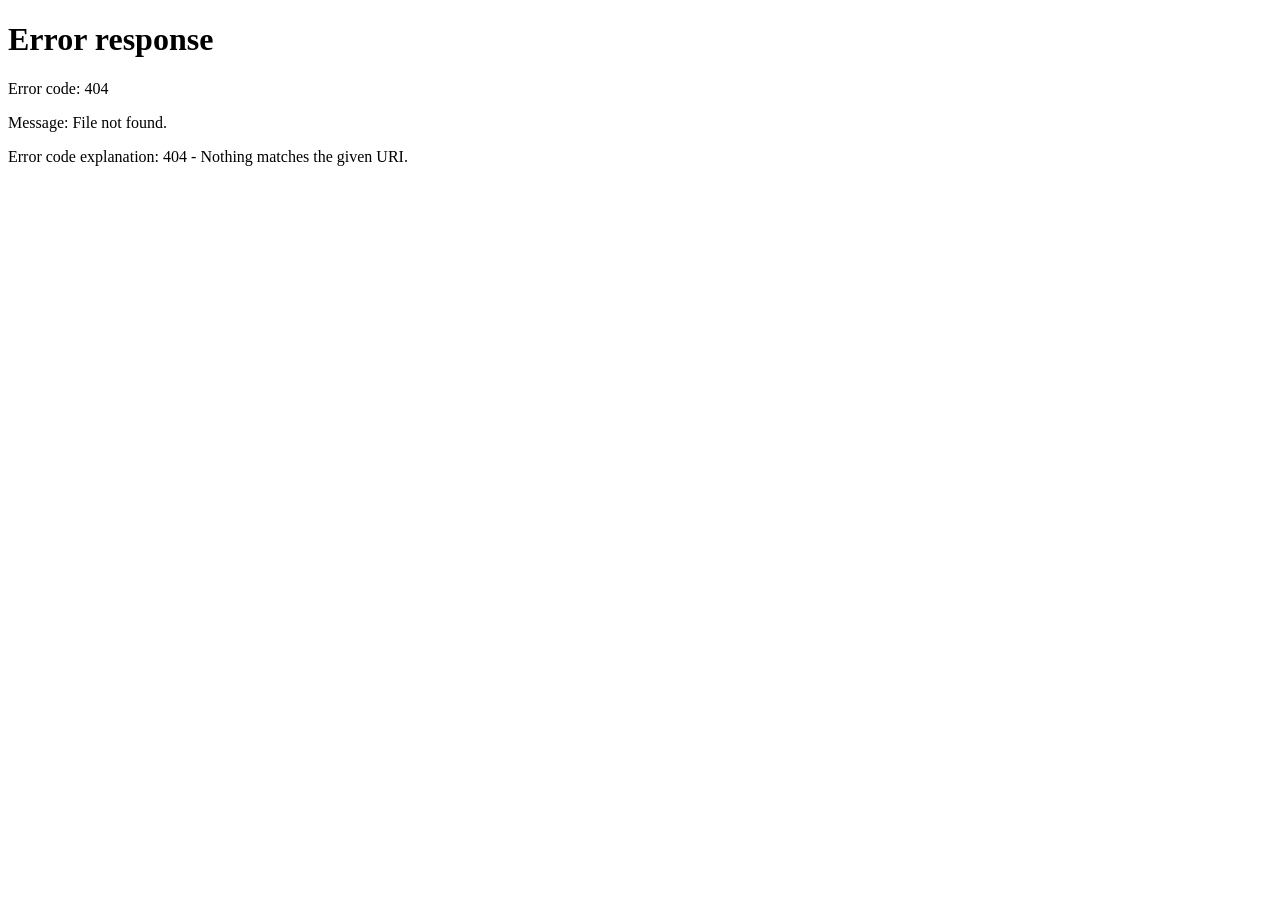
==== src/main/resources/static/dashboard.html @ d93066d4 "june 63" ====
<!DOCTYPE html>
<html lang="en" data-theme="light">
<head>
  <meta charset="UTF-8" />
  <meta name="viewport" content="width=device-width, initial-scale=1.0" />
  <title>Comment Box — Dashboard</title>
  <link rel="stylesheet" href="style.css" />
  <link href="https://fonts.googleapis.com/css2?family=DM+Mono:ital,wght@0,300;0,400;0,500;1,300&family=Sora:wght@300;400;500;600&display=swap" rel="stylesheet" />
</head>
<body>
  <header class="navbar">
    <div class="nav-inner">
      <a href="/index.html" class="logo-wrap">
        <span class="logo-text">comment<span class="logo-accent">box</span></span>
      </a>
      <nav class="nav-links">
        <a href="/index.html" class="nav-link">Editor</a>
        <a href="#" class="nav-link active">Dashboard</a>
        <a href="#" class="nav-link">API</a>
      </nav>
      <div class="nav-actions">
        <button class="btn-ghost" id="logoutBtn">Logout</button>
      </div>
    </div>
  </header>

  <main class="dashboard-shell">
    <section class="stats-row">
      <div class="stat-card">
        <div class="stat-label">Total generates</div>
        <div class="stat-value" id="statTotal">—</div>
      </div>
      <div class="stat-card">
        <div class="stat-label">This month</div>
        <div class="stat-value" id="statMonth">—</div>
      </div>
      <div class="stat-card">
        <div class="stat-label">Top language</div>
        <div class="stat-value" id="statTop">—</div>
      </div>
    </section>

    <section class="history-list">
      <div id="historyContainer"></div>
      <div class="pagination" id="paginationControls">
        <button id="prevPage">Previous</button>
        <span id="pageIndicator">Page 1</span>
        <button id="nextPage">Next</button>
      </div>
    </section>
  </main>

  <div class="toast" id="toast" role="status" aria-live="polite"></div>

  <script src="auth.js"></script>
  <script>
    async function loadStats() {
      try {
        const res = await authFetch('/api/v1/history/stats');
        if (!res.ok) throw new Error('Failed');
        const data = await res.json();
        document.getElementById('statTotal').textContent = data.totalGenerates || 0;
        document.getElementById('statMonth').textContent = data.thisMonth || 0;
        const top = Object.entries(data.languageBreakdown || {}).sort((a,b)=>b[1]-a[1])[0];
        document.getElementById('statTop').textContent = top ? `${top[0]} (${top[1]})` : '—';
      } catch (e) { console.error(e); }
    }

    let currentPage = 0;
    const pageSize = 10;

    async function loadHistory(page = 0) {
      try {
        const res = await authFetch(`/api/v1/history?page=${page}&size=${pageSize}`);
        if (!res.ok) throw new Error('Failed to load history');
        const data = await res.json();
        renderHistory(data.content || []);
        document.getElementById('pageIndicator').textContent = `Page ${data.number + 1} of ${data.totalPages || 1}`;
      } catch (e) { showToast(e.message || 'Could not load history', true); }
    }

    function renderHistory(items) {
      const container = document.getElementById('historyContainer');
      container.innerHTML = '';
      if (!items || items.length === 0) {
        container.innerHTML = '<div class="empty-state"><p>No history yet</p></div>';
        return;
      }
      items.forEach(it => {
        const card = document.createElement('div');
        card.className = 'history-card';
        const langBadge = document.createElement('span'); langBadge.className='badge'; langBadge.textContent=it.language;
        const meta = document.createElement('div'); meta.className='meta'; meta.textContent = `${it.style} · ${it.density} · ${it.createdAt}`;
        const preview = document.createElement('pre'); preview.className='preview'; preview.textContent = (it.inputCode||'').slice(0,120) + (it.inputCode && it.inputCode.length>120 ? '...' : '');
        const actions = document.createElement('div'); actions.className='actions';
        const openBtn = document.createElement('button'); openBtn.className='btn-primary'; openBtn.textContent='Open in editor';
        openBtn.addEventListener('click', ()=>{
          sessionStorage.setItem('cb-restore', JSON.stringify(it));
          window.location.href = '/index.html';
        });
        const delBtn = document.createElement('button'); delBtn.className='btn-ghost'; delBtn.textContent='Delete';
        delBtn.addEventListener('click', async ()=>{
          try {
            const r = await authFetch(`/api/v1/history/${it.id}`, { method: 'DELETE' });
            if (r.status === 204) { showToast('Deleted'); loadHistory(currentPage); }
            else { const d = await r.json(); showToast(d.message||'Delete failed', true); }
          } catch (e) { showToast('Delete failed', true); }
        });
        actions.appendChild(openBtn); actions.appendChild(delBtn);
        card.appendChild(langBadge); card.appendChild(meta); card.appendChild(preview); card.appendChild(actions);
        container.appendChild(card);
      });
    }

    document.getElementById('prevPage').addEventListener('click', ()=>{ if (currentPage>0) { currentPage--; loadHistory(currentPage); } });
    document.getElementById('nextPage').addEventListener('click', ()=>{ currentPage++; loadHistory(currentPage); });

    document.getElementById('logoutBtn').addEventListener('click', ()=>{ try{ localStorage.removeItem('cb-token'); }catch{}; window.location.href='/login.html'; });

    // toast helper
    function showToast(msg, isError=false){ const t = document.getElementById('toast'); t.textContent=msg; t.className='toast '+(isError?'error':''); setTimeout(()=>t.className='toast',2800);} 

    (async ()=>{ await loadStats(); await loadHistory(0); })();
  </script>
</body>
</html>
---- src/main/resources/static/style.css ----
/* ===== RESET & BASE ===== */
*, *::before, *::after { box-sizing: border-box; margin: 0; padding: 0; }

:root {
  /* Light theme */
  --bg:         #f8f8f6;
  --surface:    #ffffff;
  --surface2:   #f2f2f0;
  --border:     #e4e4e0;
  --border-med: #d0d0cc;
  --text:       #111110;
  --text-sec:   #6b6b67;
  --text-muted: #a0a09c;
  --accent:     #1a1a18;
  --accent-fg:  #ffffff;
  --accent-hover: #2e2e2a;
  --highlight:  #f0ede7;
  --shadow-sm:  0 1px 3px rgba(0,0,0,.06), 0 1px 2px rgba(0,0,0,.04);
  --shadow-md:  0 4px 16px rgba(0,0,0,.08);
  --shadow-lg:  0 8px 32px rgba(0,0,0,.10);

  /* Logo colors */
  --logo-bubble:  rgba(255,255,255,0.95);
  --logo-line1:   #1a1a18;
  --logo-line2:   #555550;
  --logo-bracket: #1a1a18;

  --radius-sm: 6px;
  --radius-md: 10px;
  --radius-lg: 14px;
  --radius-xl: 20px;

  --font-body: 'Sora', sans-serif;
  --font-code: 'DM Mono', monospace;

  --transition: 0.18s ease;
}

[data-theme="dark"] {
  --bg:         #111110;
  --surface:    #1c1c1a;
  --surface2:   #242422;
  --border:     #2e2e2c;
  --border-med: #3a3a38;
  --text:       #f0efe9;
  --text-sec:   #8a8a84;
  --text-muted: #5a5a56;
  --accent:     #e8e7e0;
  --accent-fg:  #111110;
  --accent-hover: #d0cfca;
  --highlight:  #1e1e1c;
  --shadow-sm:  0 1px 3px rgba(0,0,0,.3);
  --shadow-md:  0 4px 16px rgba(0,0,0,.4);
  --shadow-lg:  0 8px 32px rgba(0,0,0,.5);

  --logo-bubble:  #2a2a28;
  --logo-line1:   #e8e7e0;
  --logo-line2:   #8a8a84;
  --logo-bracket: #e8e7e0;
}

html { scroll-behavior: smooth; }

body {
  font-family: var(--font-body);
  background: var(--bg);
  color: var(--text);
  font-size: 14px;
  line-height: 1.6;
  min-height: 100vh;
  display: flex;
  flex-direction: column;
  transition: background var(--transition), color var(--transition);
}

/* ===== SCROLLBAR ===== */
::-webkit-scrollbar { width: 6px; height: 6px; }
::-webkit-scrollbar-track { background: transparent; }
::-webkit-scrollbar-thumb { background: var(--border-med); border-radius: 99px; }
::-webkit-scrollbar-thumb:hover { background: var(--text-muted); }

/* ===== NAVBAR ===== */
.navbar {
  position: sticky;
  top: 0;
  z-index: 100;
  background: var(--surface);
  border-bottom: 1px solid var(--border);
  backdrop-filter: blur(12px);
  -webkit-backdrop-filter: blur(12px);
}

.nav-inner {
  max-width: 1140px;
  margin: 0 auto;
  padding: 0 24px;
  height: 60px;
  display: flex;
  align-items: center;
  gap: 32px;
}

.logo-wrap {
  display: flex;
  align-items: center;
  gap: 10px;
  text-decoration: none;
  flex-shrink: 0;
}

.logo-svg { display: block; }

.logo-text {
  font-family: var(--font-body);
  font-size: 17px;
  font-weight: 600;
  color: var(--text);
  letter-spacing: -0.3px;
}
.logo-accent { color: var(--text-sec); font-weight: 400; }

.nav-links {
  display: flex;
  gap: 4px;
  margin-left: auto;
}
.nav-link {
  font-size: 13.5px;
  font-weight: 400;
  color: var(--text-sec);
  text-decoration: none;
  padding: 6px 12px;
  border-radius: var(--radius-sm);
  transition: color var(--transition), background var(--transition);
}
.nav-link:hover { color: var(--text); background: var(--surface2); }
.nav-link.active { color: var(--text); font-weight: 500; }

.nav-actions {
  display: flex;
  align-items: center;
  gap: 10px;
  margin-left: 8px;
}

/* ===== THEME TOGGLE ===== */
.theme-toggle {
  width: 36px;
  height: 36px;
  border: 1px solid var(--border);
  border-radius: var(--radius-sm);
  background: transparent;
  cursor: pointer;
  display: flex;
  align-items: center;
  justify-content: center;
  color: var(--text-sec);
  transition: color var(--transition), background var(--transition), border-color var(--transition);
}
.theme-toggle:hover { background: var(--surface2); color: var(--text); border-color: var(--border-med); }

.theme-icon { display: flex; align-items: center; }
[data-theme="light"] .theme-icon.moon { display: none; }
[data-theme="dark"]  .theme-icon.sun  { display: none; }
[data-theme="dark"]  .theme-icon.moon { display: flex; }

/* ===== BUTTONS ===== */
.btn-primary {
  height: 34px;
  padding: 0 16px;
  background: var(--accent);
  color: var(--accent-fg);
  border: none;
  border-radius: var(--radius-sm);
  font-family: var(--font-body);
  font-size: 13px;
  font-weight: 500;
  cursor: pointer;
  transition: background var(--transition), transform 0.1s;
  white-space: nowrap;
}
.btn-primary:hover { background: var(--accent-hover); }
.btn-primary:active { transform: scale(0.97); }

.icon-btn {
  display: inline-flex;
  align-items: center;
  gap: 5px;
  padding: 5px 10px;
  font-size: 12.5px;
  font-family: var(--font-body);
  color: var(--text-sec);
  background: transparent;
  border: 1px solid transparent;
  border-radius: var(--radius-sm);
  cursor: pointer;
  transition: all var(--transition);
  white-space: nowrap;
}
.icon-btn:hover { color: var(--text); background: var(--surface2); border-color: var(--border); }
.icon-btn:disabled { opacity: 0.4; cursor: not-allowed; }
.icon-btn:disabled:hover { background: transparent; border-color: transparent; color: var(--text-sec); }

/* ===== HERO ===== */
.hero {
  max-width: 1140px;
  margin: 0 auto;
  padding: 52px 24px 32px;
  text-align: center;
}

.hero-badge {
  display: inline-flex;
  align-items: center;
  gap: 8px;
  padding: 5px 14px;
  background: var(--surface);
  border: 1px solid var(--border);
  border-radius: 99px;
  font-size: 12px;
  color: var(--text-sec);
  margin-bottom: 24px;
  box-shadow: var(--shadow-sm);
}
.badge-dot {
  width: 7px; height: 7px;
  background: #22c55e;
  border-radius: 50%;
  box-shadow: 0 0 0 3px rgba(34,197,94,.2);
  animation: pulse 2s infinite;
}
@keyframes pulse {
  0%, 100% { box-shadow: 0 0 0 3px rgba(34,197,94,.2); }
  50%       { box-shadow: 0 0 0 5px rgba(34,197,94,.08); }
}

.hero-title {
  font-size: clamp(28px, 4vw, 44px);
  font-weight: 600;
  letter-spacing: -1.2px;
  line-height: 1.18;
  color: var(--text);
  margin-bottom: 14px;
}
.hero-highlight {
  background: linear-gradient(135deg, var(--text) 0%, var(--text-sec) 100%);
  -webkit-background-clip: text;
  -webkit-text-fill-color: transparent;
  background-clip: text;
}
[data-theme="dark"] .hero-highlight {
  background: linear-gradient(135deg, #ffffff 0%, #8a8a84 100%);
}

.hero-sub {
  font-size: 15px;
  color: var(--text-sec);
  max-width: 480px;
  margin: 0 auto;
  font-weight: 300;
}

/* ===== MAIN EDITOR SHELL ===== */
.editor-shell {
  max-width: 1140px;
  margin: 0 auto 32px;
  padding: 0 24px;
  flex: 1;
}

/* ===== CONTROLS BAR ===== */
.controls-bar {
  display: flex;
  align-items: center;
  gap: 16px;
  margin-bottom: 14px;
  flex-wrap: wrap;
}

.lang-tabs {
  display: flex;
  gap: 4px;
  background: var(--surface);
  border: 1px solid var(--border);
  border-radius: var(--radius-md);
  padding: 4px;
  box-shadow: var(--shadow-sm);
}

.lang-tab {
  display: flex;
  align-items: center;
  gap: 7px;
  padding: 6px 14px;
  font-size: 13px;
  font-family: var(--font-body);
  font-weight: 400;
  color: var(--text-sec);
  background: transparent;
  border: none;
  border-radius: 7px;
  cursor: pointer;
  transition: all var(--transition);
}
.lang-tab:hover { color: var(--text); background: var(--highlight); }
.lang-tab.active {
  color: var(--text);
  background: var(--accent);
  color: var(--accent-fg);
  font-weight: 500;
  box-shadow: var(--shadow-sm);
}

.lang-icon {
  width: 14px; height: 14px;
  flex-shrink: 0;
}

.controls-right {
  display: flex;
  align-items: center;
  gap: 12px;
  margin-left: auto;
}

.ctrl-label {
  display: flex;
  align-items: center;
  gap: 5px;
  font-size: 12px;
  font-weight: 500;
  color: var(--text-sec);
  white-space: nowrap;
}

.comment-style-wrap, .density-wrap {
  display: flex;
  align-items: center;
  gap: 8px;
}

.select-styled {
  height: 34px;
  padding: 0 10px;
  font-size: 13px;
  font-family: var(--font-body);
  color: var(--text);
  background: var(--surface);
  border: 1px solid var(--border);
  border-radius: var(--radius-sm);
  cursor: pointer;
  outline: none;
  transition: border-color var(--transition);
  -webkit-appearance: none;
  appearance: none;
  padding-right: 28px;
  background-image: url("data:image/svg+xml,%3Csvg xmlns='http://www.w3.org/2000/svg' width='12' height='12' viewBox='0 0 24 24' fill='none' stroke='%23999' stroke-width='2' stroke-linecap='round' stroke-linejoin='round'%3E%3Cpolyline points='6 9 12 15 18 9'/%3E%3C/svg%3E");
  background-repeat: no-repeat;
  background-position: right 8px center;
}
.select-styled:focus { border-color: var(--text-muted); }

/* ===== EDITOR GRID ===== */
.editor-grid {
  display: grid;
  grid-template-columns: 1fr auto 1fr;
  gap: 0;
  min-height: 440px;
  border: 1px solid var(--border);
  border-radius: var(--radius-lg);
  overflow: hidden;
  background: var(--surface);
  box-shadow: var(--shadow-md);
}

/* ===== PANE ===== */
.pane {
  display: flex;
  flex-direction: column;
  min-height: 440px;
  overflow: hidden;
}

.pane-header {
  display: flex;
  align-items: center;
  justify-content: space-between;
  padding: 10px 14px;
  border-bottom: 1px solid var(--border);
  background: var(--surface2);
  flex-shrink: 0;
}

.pane-label {
  font-size: 11.5px;
  font-weight: 500;
  text-transform: uppercase;
  letter-spacing: 0.7px;
  color: var(--text-muted);
}

.pane-actions { display: flex; gap: 4px; }

.code-area-wrap {
  flex: 1;
  display: flex;
  overflow: hidden;
  position: relative;
}

.line-numbers {
  flex-shrink: 0;
  width: 40px;
  padding: 14px 0;
  background: var(--surface2);
  border-right: 1px solid var(--border);
  font-family: var(--font-code);
  font-size: 12px;
  line-height: 1.6;
  color: var(--text-muted);
  text-align: right;
  user-select: none;
  overflow: hidden;
  display: flex;
  flex-direction: column;
  gap: 0;
}
.line-numbers span {
  display: block;
  padding: 0 8px;
  height: 19.2px;
  line-height: 19.2px;
}

.code-textarea {
  flex: 1;
  padding: 14px 16px;
  font-family: var(--font-code);
  font-size: 13px;
  line-height: 1.6;
  color: var(--text);
  background: transparent;
  border: none;
  outline: none;
  resize: none;
  tab-size: 2;
  white-space: pre;
  overflow-x: auto;
  overflow-y: auto;
}
.code-textarea::placeholder { color: var(--text-muted); font-style: italic; }

.output-display {
  flex: 1;
  overflow: auto;
  position: relative;
}

.empty-state {
  position: absolute;
  inset: 0;
  display: flex;
  flex-direction: column;
  align-items: center;
  justify-content: center;
  gap: 12px;
  color: var(--text-muted);
  font-size: 13px;
  text-align: center;
  padding: 24px;
  pointer-events: none;
}
.empty-state p { max-width: 200px; }

.output-pre {
  margin: 0;
  padding: 14px 16px;
  font-family: var(--font-code);
  font-size: 13px;
  line-height: 1.6;
  color: var(--text);
  white-space: pre;
  overflow: visible;
  background: transparent;
}

.pane-footer {
  display: flex;
  align-items: center;
  justify-content: space-between;
  padding: 6px 14px;
  border-top: 1px solid var(--border);
  background: var(--surface2);
  flex-shrink: 0;
}

.char-count {
  font-size: 11.5px;
  color: var(--text-muted);
  font-family: var(--font-code);
}

.model-tag {
  font-size: 11px;
  color: var(--text-muted);
  font-family: var(--font-code);
}

/* ===== DIVIDER + GENERATE ===== */
.editor-divider {
  width: 72px;
  display: flex;
  align-items: center;
  justify-content: center;
  border-left: 1px solid var(--border);
  border-right: 1px solid var(--border);
  background: var(--surface2);
  position: relative;
  flex-shrink: 0;
}

.generate-btn {
  width: 48px;
  height: 48px;
  border-radius: 50%;
  background: var(--accent);
  color: var(--accent-fg);
  border: none;
  cursor: pointer;
  display: flex;
  align-items: center;
  justify-content: center;
  font-family: var(--font-body);
  font-size: 12px;
  font-weight: 500;
  position: relative;
  transition: background var(--transition), transform 0.15s, box-shadow var(--transition);
  box-shadow: 0 2px 8px rgba(0,0,0,.18);
  flex-direction: column;
  gap: 0;
}
.generate-btn:hover {
  background: var(--accent-hover);
  transform: scale(1.06);
  box-shadow: 0 4px 16px rgba(0,0,0,.25);
}
.generate-btn:active { transform: scale(0.96); }
.generate-btn:disabled { opacity: 0.6; cursor: not-allowed; transform: none; }

.generate-btn-inner {
  display: flex;
  flex-direction: column;
  align-items: center;
  gap: 2px;
}
.btn-label { font-size: 9px; letter-spacing: 0.5px; text-transform: uppercase; }

.generate-spinner { display: none; }
.generate-spinner.visible { display: flex; }
.generate-btn-inner.hidden { display: none; }

@keyframes spin { to { transform: rotate(360deg); } }
.spin { animation: spin 0.8s linear infinite; }

/* ===== API KEY ROW ===== */
.apikey-row {
  margin-top: 16px;
  padding: 16px 20px;
  background: var(--surface);
  border: 1px solid var(--border);
  border-radius: var(--radius-md);
  box-shadow: var(--shadow-sm);
}

.apikey-inner {
  display: flex;
  align-items: center;
  gap: 14px;
  flex-wrap: wrap;
}

.apikey-field-wrap {
  display: flex;
  align-items: center;
  gap: 0;
  background: var(--surface2);
  border: 1px solid var(--border);
  border-radius: var(--radius-sm);
  overflow: hidden;
  flex: 1;
  min-width: 240px;
  max-width: 360px;
}

.apikey-input {
  flex: 1;
  height: 36px;
  padding: 0 12px;
  font-family: var(--font-code);
  font-size: 13px;
  color: var(--text);
  background: transparent;
  border: none;
  outline: none;
}
.apikey-input::placeholder { color: var(--text-muted); }

.toggle-key {
  border: none;
  background: transparent;
  border-left: 1px solid var(--border);
  border-radius: 0;
  height: 36px;
  padding: 0 10px;
}
.toggle-key:hover { background: var(--highlight); border-color: var(--border); }

.key-save-indicator {
  width: 7px; height: 7px;
  border-radius: 50%;
  margin-right: 10px;
  background: #22c55e;
  opacity: 0;
  transition: opacity 0.3s;
}
.key-save-indicator.visible { opacity: 1; }

.apikey-hint {
  font-size: 11.5px;
  color: var(--text-muted);
  margin-left: auto;
  white-space: nowrap;
}

/* ===== TOAST ===== */
.toast {
  position: fixed;
  bottom: 24px;
  left: 50%;
  transform: translateX(-50%) translateY(80px);
  background: var(--text);
  color: var(--bg);
  padding: 10px 20px;
  border-radius: var(--radius-md);
  font-size: 13.5px;
  font-weight: 500;
  box-shadow: var(--shadow-lg);
  opacity: 0;
  transition: opacity 0.22s ease, transform 0.22s ease;
  z-index: 999;
  white-space: nowrap;
  pointer-events: none;
}
.toast.show {
  opacity: 1;
  transform: translateX(-50%) translateY(0);
}
.toast.error { background: #ef4444; color: #fff; }

/* ===== FOOTER ===== */
.footer {
  text-align: center;
  padding: 20px 24px;
  font-size: 12.5px;
  color: var(--text-muted);
  border-top: 1px solid var(--border);
  display: flex;
  align-items: center;
  justify-content: center;
  gap: 8px;
  flex-shrink: 0;
}
.footer a { color: var(--text-muted); text-decoration: none; }
.footer a:hover { color: var(--text-sec); }
.footer-sep { opacity: 0.4; }

/* ===== LOADING STATE (pane shimmer) ===== */
.pane-output.loading .output-display::after {
  content: '';
  position: absolute;
  inset: 0;
  background: linear-gradient(90deg,
    transparent 0%,
    var(--highlight) 50%,
    transparent 100%
  );
  background-size: 200% 100%;
  animation: shimmer 1.4s infinite;
}
@keyframes shimmer {
  0%   { background-position: -200% 0; }
  100% { background-position:  200% 0; }
}

/* ===== FOCUS STYLES ===== */
:focus-visible {
  outline: 2px solid var(--text-sec);
  outline-offset: 2px;
}

/* ===== RESPONSIVE ===== */
@media (max-width: 768px) {
  .editor-grid {
    grid-template-columns: 1fr;
    grid-template-rows: auto auto auto;
  }
  .editor-divider {
    width: 100%;
    height: 60px;
    border-left: none;
    border-right: none;
    border-top: 1px solid var(--border);
    border-bottom: 1px solid var(--border);
  }
  .pane { min-height: 280px; }
  .controls-bar { gap: 10px; }
  .controls-right { margin-left: 0; flex-wrap: wrap; gap: 8px; }
  .nav-links { display: none; }
  .apikey-inner { flex-direction: column; align-items: flex-start; }
  .apikey-hint { margin-left: 0; }
  .hero { padding: 32px 24px 20px; }
}
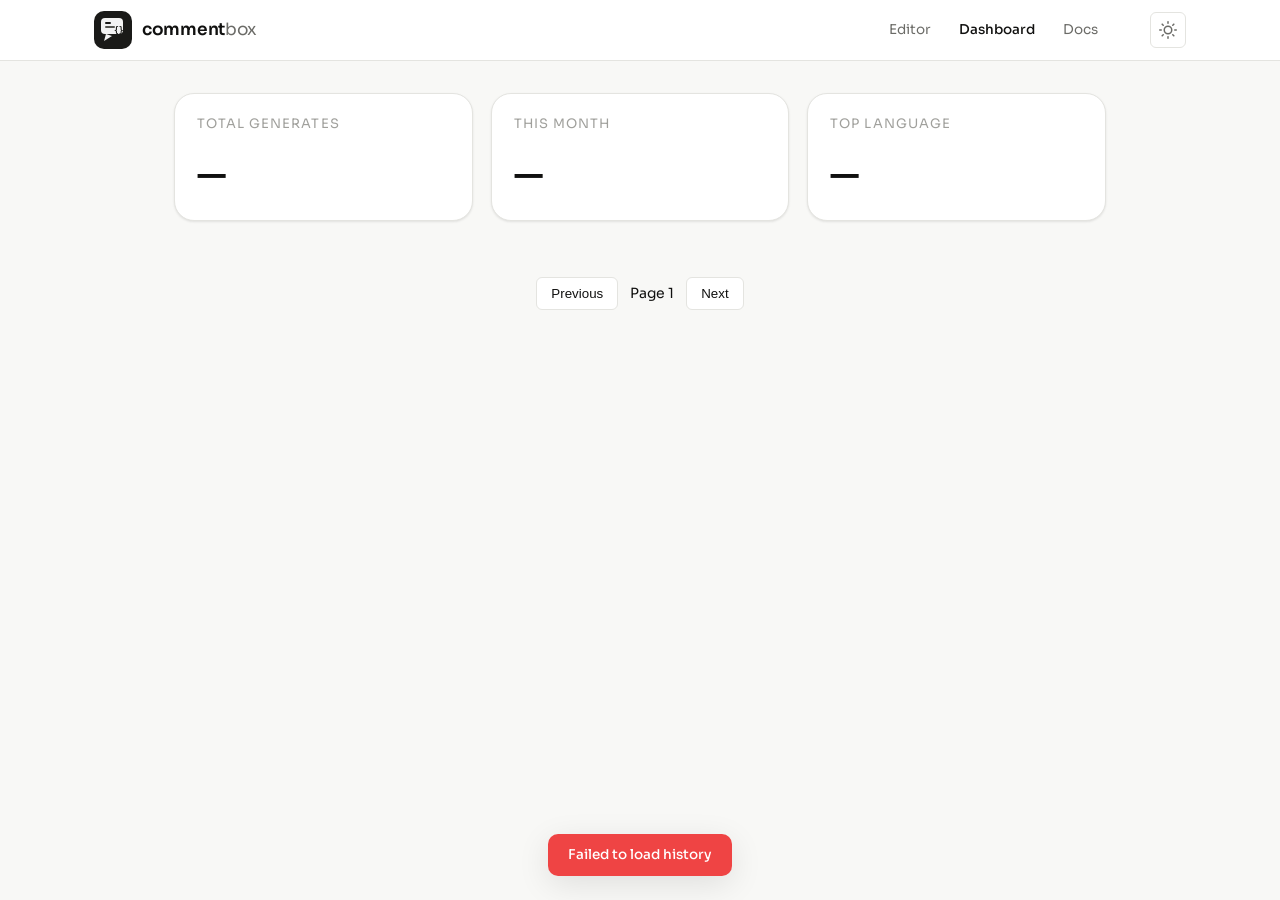
==== commit b9575c77: "before dep" ====
--- a/src/main/resources/static/dashboard.html
+++ b/src/main/resources/static/dashboard.html
@@ -5,21 +5,38 @@
   <meta name="viewport" content="width=device-width, initial-scale=1.0" />
   <title>Comment Box — Dashboard</title>
   <link rel="stylesheet" href="style.css" />
+  <script>
+    (function() {
+      const theme = localStorage.getItem('cb-theme') || (window.matchMedia('(prefers-color-scheme: dark)').matches ? 'dark' : 'light');
+      document.documentElement.setAttribute('data-theme', theme);
+    })();
+  </script>
   <link href="https://fonts.googleapis.com/css2?family=DM+Mono:ital,wght@0,300;0,400;0,500;1,300&family=Sora:wght@300;400;500;600&display=swap" rel="stylesheet" />
 </head>
 <body>
   <header class="navbar">
     <div class="nav-inner">
       <a href="/index.html" class="logo-wrap">
+        <svg class="logo-svg" width="38" height="38" viewBox="0 0 38 38" fill="none" xmlns="http://www.w3.org/2000/svg">
+          <rect width="38" height="38" rx="10" fill="var(--accent)"/>
+          <rect x="7" y="7" width="22" height="16" rx="4" fill="var(--logo-bubble)"/>
+          <path d="M12 23 L10 30 L18 25" fill="var(--logo-bubble)"/>
+          <rect x="11" y="11" width="6" height="2" rx="1" ry="1" fill="var(--logo-line1)"/>
+          <rect x="11" y="15" width="10" height="2" rx="1" ry="1" fill="var(--logo-line2)"/>
+          <text x="20" y="22" font-size="8" font-family="monospace" fill="var(--logo-bracket)" font-weight="700">{}</text>
+        </svg>
         <span class="logo-text">comment<span class="logo-accent">box</span></span>
       </a>
       <nav class="nav-links">
         <a href="/index.html" class="nav-link">Editor</a>
-        <a href="#" class="nav-link active">Dashboard</a>
-        <a href="#" class="nav-link">API</a>
+        <a href="/dashboard.html" class="nav-link active">Dashboard</a>
+        <a href="/docs.html" class="nav-link">Docs</a>
       </nav>
       <div class="nav-actions">
-        <button class="btn-ghost" id="logoutBtn">Logout</button>
+        <button class="theme-toggle" id="themeToggle" aria-label="Toggle dark mode">
+          <span class="theme-icon sun"><svg width="18" height="18" viewBox="0 0 24 24" fill="none" stroke="currentColor" stroke-width="2" stroke-linecap="round" stroke-linejoin="round"><circle cx="12" cy="12" r="5"/><line x1="12" y1="1" x2="12" y2="3"/><line x1="12" y1="21" x2="12" y2="23"/><line x1="4.22" y1="4.22" x2="5.64" y2="5.64"/><line x1="18.36" y1="18.36" x2="19.78" y2="19.78"/><line x1="1" y1="12" x2="3" y2="12"/><line x1="21" y1="12" x2="23" y2="12"/><line x1="4.22" y1="19.78" x2="5.64" y2="18.36"/><line x1="18.36" y1="5.64" x2="19.78" y2="4.22"/></svg></span>
+          <span class="theme-icon moon"><svg width="18" height="18" viewBox="0 0 24 24" fill="none" stroke="currentColor" stroke-width="2" stroke-linecap="round" stroke-linejoin="round"><path d="M21 12.79A9 9 0 1 1 11.21 3 7 7 0 0 0 21 12.79z"/></svg></span>
+        </button>
       </div>
     </div>
   </header>
@@ -52,8 +69,11 @@
 
   <div class="toast" id="toast" role="status" aria-live="polite"></div>
 
+  <script src="config.js"></script>
   <script src="auth.js"></script>
+  <script src="script.js"></script>
   <script>
+    // ensure config is loaded
     async function loadStats() {
       try {
         const res = await authFetch('/api/v1/history/stats');
@@ -115,10 +135,9 @@
     document.getElementById('prevPage').addEventListener('click', ()=>{ if (currentPage>0) { currentPage--; loadHistory(currentPage); } });
     document.getElementById('nextPage').addEventListener('click', ()=>{ currentPage++; loadHistory(currentPage); });
 
-    document.getElementById('logoutBtn').addEventListener('click', ()=>{ try{ localStorage.removeItem('cb-token'); }catch{}; window.location.href='/login.html'; });
 
-    // toast helper
-    function showToast(msg, isError=false){ const t = document.getElementById('toast'); t.textContent=msg; t.className='toast '+(isError?'error':''); setTimeout(()=>t.className='toast',2800);} 
+    // toast helper — use show class
+    function showToast(msg, isError=false){ const t = document.getElementById('toast'); if(!t) return; t.textContent = msg; t.classList.toggle('error', !!isError); t.classList.add('show'); setTimeout(()=>t.classList.remove('show'),2800);} 
 
     (async ()=>{ await loadStats(); await loadHistory(0); })();
   </script>
--- a/src/main/resources/static/style.css
+++ b/src/main/resources/static/style.css
@@ -250,6 +250,9 @@
 }
 [data-theme="dark"] .hero-highlight {
   background: linear-gradient(135deg, #ffffff 0%, #8a8a84 100%);
+  -webkit-background-clip: text;
+  -webkit-text-fill-color: transparent;
+  background-clip: text;
 }
 
 .hero-sub {
@@ -415,7 +418,7 @@
   background: var(--surface2);
   border-right: 1px solid var(--border);
   font-family: var(--font-code);
-  font-size: 12px;
+  font-size: 13px;
   line-height: 1.6;
   color: var(--text-muted);
   text-align: right;
@@ -428,8 +431,8 @@
 .line-numbers span {
   display: block;
   padding: 0 8px;
-  height: 19.2px;
-  line-height: 19.2px;
+  height: 20.8px;
+  line-height: 20.8px;
 }
 
 .code-textarea {
@@ -520,8 +523,8 @@
 }
 
 .generate-btn {
-  width: 48px;
-  height: 48px;
+  width: 58px;
+  height: 58px;
   border-radius: 50%;
   background: var(--accent);
   color: var(--accent-fg);
@@ -537,7 +540,8 @@
   transition: background var(--transition), transform 0.15s, box-shadow var(--transition);
   box-shadow: 0 2px 8px rgba(0,0,0,.18);
   flex-direction: column;
-  gap: 0;
+  gap: 3px;
+  overflow: hidden;
 }
 .generate-btn:hover {
   background: var(--accent-hover);
@@ -720,3 +724,385 @@
   .apikey-hint { margin-left: 0; }
   .hero { padding: 32px 24px 20px; }
 }
+
+/* Missing small utility styles used by HTML */
+.apikey-card {
+  display: flex;
+  gap: 12px;
+  align-items: center;
+}
+.apikey-card-header { display:flex; gap:10px; align-items:center; }
+.apikey-title { font-weight:600; font-size:13px; margin:0; }
+.apikey-subtitle { font-size:12px; color:var(--text-muted); margin:0; }
+.key-badge { background:var(--surface2); border:1px solid var(--border); padding:6px 10px; border-radius:8px; font-family:var(--font-code); }
+.control-group { display:flex; flex-direction:column; gap:6px; }
+.nav-toggle { display:inline-flex; width:40px; height:40px; align-items:center; justify-content:center; border:1px solid transparent; background:transparent; border-radius:8px; cursor:pointer; }
+.nav-user { font-size:13px; color:var(--text-sec); }
+.line-count { font-size:12px; color:var(--text-muted); font-family:var(--font-code); }
+.pane-footer--split { display:flex; align-items:center; justify-content:space-between; gap:8px; }
+
+
+/* ===== USAGE STRIP ===== */
+.usage-strip {
+  display: flex;
+  align-items: center;
+  gap: 12px;
+  margin-bottom: 14px;
+}
+.usage-bar-wrap {
+  flex: 1;
+  height: 12px;
+  background: var(--surface2);
+  border: 1px solid var(--border);
+  border-radius: 999px;
+  overflow: hidden;
+}
+.usage-bar-fill {
+  height: 100%;
+  width: 0%;
+  background: #16a34a;
+  transition: width 0.28s ease, background 0.28s ease;
+}
+.usage-label { font-size: 13px; color: var(--text-sec); min-width: 180px; text-align: right; }
+
+/* amber and red states via inline style changes from JS */
+
+/* ===== UPGRADE MODAL ===== */
+.modal-overlay {
+  min-height: 120px; /* contribute to layout height, not fixed */
+  display: flex;
+  align-items: center;
+  justify-content: center;
+  background: rgba(0,0,0,0.32);
+  padding: 24px;
+}
+.modal-card {
+  background: var(--surface);
+  border-radius: var(--radius-md);
+  padding: 20px;
+  max-width: 520px;
+  width: 100%;
+  box-shadow: var(--shadow-lg);
+}
+
+/* ===== GHOST BUTTON ===== */
+.btn-ghost {
+  height: 36px;
+  padding: 0 16px;
+  font-family: var(--font-body);
+  font-size: 13px;
+  color: var(--text);
+  background: transparent;
+  border: 1px solid var(--border);
+  border-radius: var(--radius-sm);
+  cursor: pointer;
+  transition: background var(--transition), border-color var(--transition), color var(--transition);
+}
+.btn-ghost:hover {
+  background: var(--surface2);
+  border-color: var(--border-med);
+}
+
+/* ===== AUTH PAGES ===== */
+.form-shell,
+.dashboard-shell,
+.share-shell {
+  max-width: 980px;
+  margin: 0 auto;
+  padding: 40px 24px 60px;
+  width: 100%;
+}
+
+.form-shell {
+  min-height: calc(100vh - 72px);
+  display: flex;
+  align-items: center;
+  justify-content: center;
+}
+
+.auth-card {
+  width: min(520px, 100%);
+  padding: 32px;
+  border-radius: var(--radius-xl);
+  background: rgba(255,255,255,0.92);
+  border: 1px solid var(--border);
+  box-shadow: var(--shadow-lg);
+  backdrop-filter: blur(16px);
+}
+[data-theme="dark"] .auth-card {
+  background: rgba(18,18,16,0.9);
+}
+
+.auth-brand {
+  display: flex;
+  align-items: center;
+  gap: 18px;
+  margin-bottom: 28px;
+}
+.auth-brand svg {
+  flex-shrink: 0;
+}
+.eyebrow {
+  margin: 0 0 6px;
+  font-size: 12px;
+  letter-spacing: 0.16em;
+  text-transform: uppercase;
+  color: var(--accent);
+}
+.auth-card h1 {
+  margin: 0;
+  font-size: 28px;
+  line-height: 1.1;
+}
+
+.auth-form {
+  display: grid;
+  gap: 16px;
+}
+.field-label {
+  display: block;
+  margin-bottom: 8px;
+  font-size: 13px;
+  font-weight: 600;
+  color: var(--text);
+}
+.auth-form input {
+  width: 100%;
+  min-height: 44px;
+  padding: 0 14px;
+  border: 1px solid var(--border);
+  border-radius: var(--radius-sm);
+  background: var(--surface);
+  color: var(--text);
+  font-family: var(--font-body);
+  font-size: 14px;
+  transition: border-color var(--transition), box-shadow var(--transition);
+}
+.auth-form input:focus {
+  border-color: var(--accent);
+  box-shadow: 0 0 0 3px rgba(26,26,24,.08);
+  outline: none;
+}
+.password-group {
+  display: grid;
+  grid-template-columns: 1fr auto;
+  gap: 8px;
+}
+.password-toggle {
+  border: 1px solid var(--border);
+  border-radius: var(--radius-sm);
+  background: transparent;
+  color: var(--text);
+  cursor: pointer;
+  padding: 0 12px;
+  min-width: 88px;
+}
+.password-toggle:hover { background: var(--surface2); }
+
+.strength-meter {
+  display: grid;
+  gap: 8px;
+}
+.strength-bar {
+  width: 100%;
+  height: 8px;
+  border-radius: 999px;
+  background: var(--surface2);
+  overflow: hidden;
+  position: relative;
+}
+.strength-bar::after {
+  content: '';
+  position: absolute;
+  inset: 0;
+  width: 0;
+  background: linear-gradient(90deg, #22c55e, #16a34a);
+  transition: width 0.3s ease;
+}
+.strength-label {
+  font-size: 12px;
+  color: var(--text-muted);
+}
+
+.auth-note {
+  text-align: center;
+  margin-top: 14px;
+  font-size: 13px;
+  color: var(--text-sec);
+}
+.auth-note a {
+  color: var(--accent);
+  text-decoration: none;
+}
+.auth-note a:hover { text-decoration: underline; }
+
+.error-panel {
+  background: #fed7d7;
+  color: #991b1b;
+  border: 1px solid #fca5a5;
+  border-radius: var(--radius-sm);
+  padding: 12px 14px;
+  font-size: 13px;
+}
+
+/* ===== DASHBOARD ===== */
+.dashboard-shell {
+  display: grid;
+  gap: 26px;
+  padding-top: 32px;
+}
+.stats-row {
+  display: grid;
+  grid-template-columns: repeat(3, minmax(0, 1fr));
+  gap: 18px;
+}
+.stat-card {
+  background: var(--surface);
+  border: 1px solid var(--border);
+  border-radius: var(--radius-xl);
+  padding: 20px 22px;
+  box-shadow: var(--shadow-sm);
+}
+.stat-label {
+  font-size: 13px;
+  text-transform: uppercase;
+  letter-spacing: 0.08em;
+  color: var(--text-muted);
+  margin-bottom: 14px;
+}
+.stat-value {
+  font-size: 32px;
+  font-weight: 700;
+  color: var(--text);
+}
+.history-list {
+  display: grid;
+  gap: 16px;
+}
+.history-card {
+  background: var(--surface);
+  border: 1px solid var(--border);
+  border-radius: var(--radius-lg);
+  padding: 20px;
+  box-shadow: var(--shadow-sm);
+  display: grid;
+  gap: 14px;
+}
+.history-card .badge {
+  display: inline-flex;
+  align-items: center;
+  gap: 8px;
+  padding: 6px 10px;
+  border-radius: 999px;
+  background: var(--surface2);
+  color: var(--text);
+  font-size: 12px;
+  font-weight: 600;
+}
+.history-card .meta {
+  color: var(--text-sec);
+  font-size: 13px;
+}
+.history-card .preview {
+  background: var(--highlight);
+  border-radius: var(--radius-sm);
+  padding: 14px;
+  overflow: auto;
+  white-space: pre-wrap;
+  word-break: break-word;
+  margin: 0;
+}
+.history-card .actions {
+  display: flex;
+  gap: 10px;
+  flex-wrap: wrap;
+}
+.pagination {
+  display: flex;
+  align-items: center;
+  justify-content: center;
+  gap: 12px;
+  padding: 14px 0;
+}
+.pagination button {
+  border: 1px solid var(--border);
+  border-radius: var(--radius-sm);
+  background: var(--surface);
+  color: var(--text);
+  padding: 8px 14px;
+  cursor: pointer;
+}
+.pagination button:hover {
+  background: var(--surface2);
+}
+
+.empty-state {
+  min-height: 220px;
+}
+
+/* ===== SHARE PAGE ===== */
+.share-shell {
+  display: flex;
+  flex-direction: column;
+  min-height: calc(100vh - 72px);
+  padding-top: 40px;
+}
+.share-header {
+  display: flex;
+  align-items: center;
+  justify-content: flex-start;
+  gap: 12px;
+  margin-bottom: 28px;
+}
+.share-header a {
+  display: inline-flex;
+  align-items: center;
+  gap: 10px;
+  color: var(--accent);
+  text-decoration: none;
+  font-weight: 600;
+}
+.share-content {
+  background: var(--surface);
+  border: 1px solid var(--border);
+  border-radius: var(--radius-xl);
+  padding: 32px;
+  box-shadow: var(--shadow-sm);
+}
+.share-content h2 {
+  margin-top: 0;
+  font-size: 32px;
+}
+.share-meta {
+  margin: 10px 0 22px;
+  color: var(--text-sec);
+  font-size: 14px;
+}
+.share-content .output-pre {
+  background: var(--highlight);
+  border-radius: var(--radius-md);
+  padding: 22px;
+  overflow: auto;
+  min-height: 260px;
+}
+
+/* ===== RESPONSIVE ===== */
+@media (max-width: 960px) {
+  .stats-row { grid-template-columns: 1fr; }
+  .dashboard-shell { padding: 24px; }
+}
+@media (max-width: 768px) {
+  .nav-links { display: none; position: absolute; top: 70px; left: 0; right: 0; background: var(--surface); flex-direction: column; padding: 16px 24px; border-bottom: 1px solid var(--border); }
+  .nav-links.open { display: flex; }
+  .nav-toggle { display: inline-flex; width: 40px; height: 40px; align-items: center; justify-content: center; background: transparent; border: 1px solid var(--border); border-radius: var(--radius-sm); cursor: pointer; }
+  .nav-toggle span { width: 20px; height: 2px; background: var(--text); border-radius: 2px; display: block; margin: 3px 0; }
+  .nav-actions { margin-left: 0; }
+  .nav-inner { flex-wrap: wrap; padding: 0 18px; height: auto; gap: 12px; }
+  .editor-grid { grid-template-columns: 1fr; }
+  .editor-divider { width: 100%; height: 60px; border-left: none; border-right: none; border-top: 1px solid var(--border); border-bottom: 1px solid var(--border); }
+  .pane { min-height: 260px; }
+  .controls-bar { flex-direction: column; align-items: stretch; }
+  .controls-right { justify-content: space-between; width: 100%; }
+  .apikey-inner { flex-direction: column; align-items: stretch; }
+}
+
